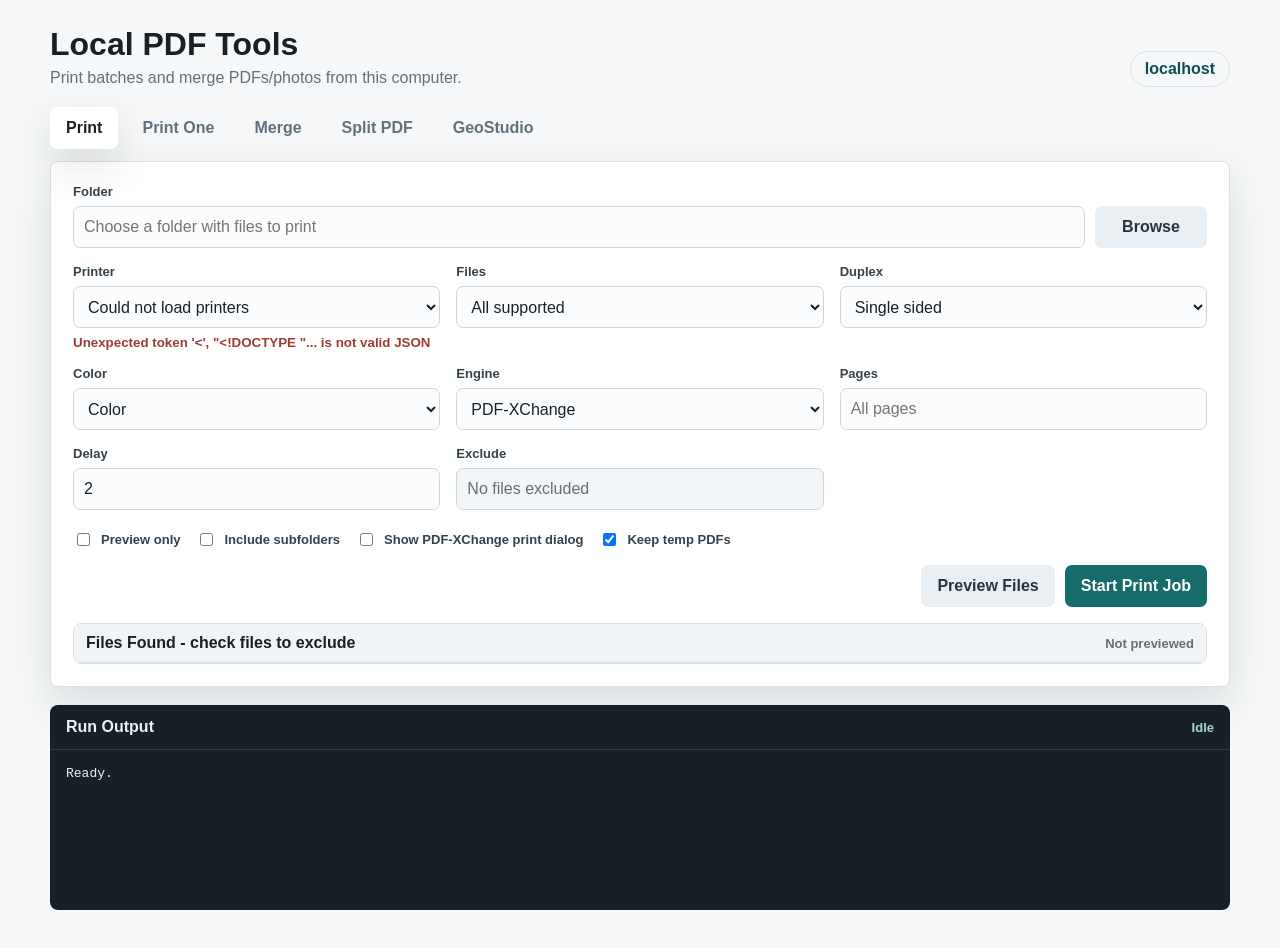
==== templates/index.html @ 912e40cc "Add PDF printer tools" ====
<!doctype html>
<html lang="en">
  <head>
    <meta charset="utf-8">
    <meta name="viewport" content="width=device-width, initial-scale=1">
    <title>Local PDF Tools</title>
    <link rel="stylesheet" href="/static/styles.css">
  </head>
  <body>
    <main class="shell">
      <header class="topbar">
        <div>
          <h1>Local PDF Tools</h1>
          <p>Print batches and merge PDFs/photos from this computer.</p>
        </div>
        <div class="status-pill">localhost</div>
      </header>

      <nav class="tabs" aria-label="Tool selector">
        <button class="tab active" type="button" data-tab="print-panel">Print</button>
        <button class="tab" type="button" data-tab="print-one-panel">Print One</button>
        <button class="tab" type="button" data-tab="merge-panel">Merge</button>
        <button class="tab" type="button" data-tab="split-panel">Split PDF</button>
        <button class="tab" type="button" data-tab="geostudio-panel">GeoStudio</button>
      </nav>

      <section id="print-panel" class="panel active">
        <form id="print-form" class="tool-grid">
          <div class="field wide">
            <label for="print-folder">Folder</label>
            <div class="picker-row">
              <input id="print-folder" name="folder" type="text" placeholder="Choose a folder with files to print">
              <button class="secondary" type="button" data-pick-folder="print-folder">Browse</button>
            </div>
          </div>

          <div class="field">
            <label for="printer">Printer</label>
            <select id="printer" name="printer">
              <option value="">Loading printers...</option>
            </select>
            <small id="printer-error" class="error"></small>
          </div>

          <div class="field pdf-output">
            <label for="save-pdf-folder">Output Folder</label>
            <div class="picker-row compact-picker">
              <input id="save-pdf-folder" name="save_pdf_folder" type="text" placeholder="Where PDF files will be saved">
              <button class="secondary" type="button" data-pick-folder="save-pdf-folder">Browse</button>
            </div>
          </div>

          <div class="field">
            <label for="mode">Files</label>
            <select id="mode" name="mode">
              <option value="all">All supported</option>
              <option value="pdf">PDF only</option>
              <option value="word">Word/RTF only</option>
              <option value="excel">Excel only</option>
            </select>
          </div>

          <div class="field paper-option">
            <label for="duplex">Duplex</label>
            <select id="duplex" name="duplex">
              <option value="none">Single sided</option>
              <option value="vertical">Long edge</option>
              <option value="horizontal">Short edge</option>
            </select>
          </div>

          <div class="field paper-option">
            <label for="color">Color</label>
            <select id="color" name="color">
              <option value="yes">Color</option>
              <option value="no">Black and white</option>
            </select>
          </div>

          <div class="field paper-option">
            <label for="backend">Engine</label>
            <select id="backend" name="backend">
              <option value="pdfxchange">PDF-XChange</option>
              <option value="shell">Windows shell</option>
            </select>
          </div>

          <div class="field">
            <label for="pages">Pages</label>
            <input id="pages" name="pages" type="text" placeholder="All pages">
          </div>

          <div class="field">
            <label for="delay">Delay</label>
            <input id="delay" name="delay" type="number" min="0" step="0.5" value="2">
          </div>

          <div class="field">
            <label for="exclude">Exclude</label>
            <input id="exclude" name="exclude" type="hidden">
            <div id="exclude-summary" class="readonly-summary">No files excluded</div>
          </div>

          <div class="checks wide">
            <label><input name="dry_run" type="checkbox"> Preview only</label>
            <label><input name="recursive" type="checkbox"> Include subfolders</label>
            <label class="paper-option"><input name="print_dialog" type="checkbox"> Show PDF-XChange print dialog</label>
            <label><input name="keep_temp_pdfs" type="checkbox" checked> Keep temp PDFs</label>
          </div>

          <div class="actions wide">
            <button class="secondary" id="preview-print-files" type="button">Preview Files</button>
            <button type="submit">Start Print Job</button>
          </div>

          <div class="file-preview wide">
            <div class="preview-head">
              <strong>Files Found - check files to exclude</strong>
              <span id="print-preview-count">Not previewed</span>
            </div>
            <div id="print-file-preview" class="preview-list"></div>
          </div>
        </form>
      </section>

      <section id="print-one-panel" class="panel">
        <form id="print-one-form" class="tool-grid">
          <div class="field wide">
            <label for="single-file">File</label>
            <div class="picker-row">
              <input id="single-file" name="file" type="text" placeholder="Choose one PDF/Word/Excel file to print">
              <button class="secondary" id="pick-print-file" type="button">Browse</button>
            </div>
          </div>

          <div class="field">
            <label for="single-printer">Printer</label>
            <select id="single-printer" name="printer">
              <option value="">Loading printers...</option>
            </select>
          </div>

          <div class="field pdf-output">
            <label for="single-save-pdf-folder">Output Folder</label>
            <div class="picker-row compact-picker">
              <input id="single-save-pdf-folder" name="save_pdf_folder" type="text" placeholder="Where PDF file will be saved">
              <button class="secondary" type="button" data-pick-folder="single-save-pdf-folder">Browse</button>
            </div>
          </div>

          <div class="field paper-option">
            <label for="single-duplex">Duplex</label>
            <select id="single-duplex" name="duplex">
              <option value="none">Single sided</option>
              <option value="vertical">Long edge</option>
              <option value="horizontal">Short edge</option>
            </select>
          </div>

          <div class="field paper-option">
            <label for="single-color">Color</label>
            <select id="single-color" name="color">
              <option value="yes">Color</option>
              <option value="no">Black and white</option>
            </select>
          </div>

          <div class="field paper-option">
            <label for="single-backend">Engine</label>
            <select id="single-backend" name="backend">
              <option value="pdfxchange">PDF-XChange</option>
              <option value="shell">Windows shell</option>
            </select>
          </div>

          <div class="field">
            <label for="single-pages">Pages</label>
            <input id="single-pages" name="pages" type="text" placeholder="All pages">
          </div>

          <div class="field">
            <label for="single-delay">Delay</label>
            <input id="single-delay" name="delay" type="number" min="0" step="0.5" value="2">
          </div>

          <div class="checks wide">
            <label><input name="dry_run" type="checkbox"> Preview only</label>
            <label class="paper-option"><input name="print_dialog" type="checkbox"> Show PDF-XChange print dialog</label>
            <label><input name="keep_temp_pdfs" type="checkbox" checked> Keep temp PDFs</label>
          </div>

          <div class="actions wide">
            <button type="submit">Print This File</button>
          </div>
        </form>
      </section>

      <section id="merge-panel" class="panel">
        <form id="merge-form" class="tool-grid">
          <div class="field wide">
            <label for="merge-folder">Folder</label>
            <div class="picker-row">
              <input id="merge-folder" name="folder" type="text" placeholder="Choose a folder, or pick exact files below">
              <button class="secondary" type="button" data-pick-folder="merge-folder">Browse</button>
            </div>
          </div>

          <div class="field wide">
            <label>Exact files</label>
            <div class="picker-row">
              <input id="merge-files-label" type="text" placeholder="No exact files selected" readonly>
              <button class="secondary" id="pick-merge-files" type="button">Pick Files</button>
            </div>
            <input id="merge-files" name="files" type="hidden">
          </div>

          <div class="field wide">
            <label for="output">Output PDF</label>
            <input id="output" name="output" type="text" placeholder="Blank creates merged_YYYYMMDD_HHMMSS.pdf">
          </div>

          <div class="field">
            <label for="merge-exclude">Exclude</label>
            <input id="merge-exclude" name="exclude" type="hidden">
            <div id="merge-exclude-summary" class="readonly-summary">No files excluded</div>
          </div>

          <div class="checks wide">
            <label><input name="recursive" type="checkbox"> Include subfolders</label>
            <label><input name="open_merged" type="checkbox" checked> Open in PDF-XChange</label>
          </div>

          <div class="actions wide">
            <button class="secondary" id="preview-merge-files" type="button">Preview Files</button>
            <button type="submit">Create Merged PDF</button>
          </div>

          <div class="file-preview wide">
            <div class="preview-head">
              <strong>Files Found - check files to exclude</strong>
              <span id="merge-preview-count">Not previewed</span>
            </div>
            <div id="merge-file-preview" class="preview-list"></div>
          </div>
        </form>
      </section>

      <section id="split-panel" class="panel">
        <form id="split-form" class="tool-grid">
          <div class="field wide">
            <label for="split-input-pdf">PDF</label>
            <div class="picker-row">
              <input id="split-input-pdf" name="input_pdf" type="text" placeholder="Choose one PDF to split">
              <button class="secondary" id="pick-split-pdf" type="button">Browse</button>
            </div>
          </div>

          <div class="field wide">
            <label for="split-output-folder">Output Folder</label>
            <div class="picker-row">
              <input id="split-output-folder" name="output_folder" type="text" placeholder="Where separated PDF files will be saved">
              <button class="secondary" type="button" data-pick-folder="split-output-folder">Browse</button>
            </div>
          </div>

          <div class="field wide">
            <label for="split-ranges">Pages</label>
            <input id="split-ranges" name="ranges" type="text" placeholder="Blank = one file per page, or use 1-3,4,5-7">
          </div>

          <div class="checks wide">
            <label><input name="open_folder" type="checkbox" checked> Open output folder</label>
          </div>

          <div class="actions wide">
            <button type="submit">Split PDF</button>
          </div>
        </form>
      </section>

      <section id="geostudio-panel" class="panel">
        <form id="geostudio-form" class="tool-grid">
          <div class="field wide">
            <label for="geostudio-project">GeoStudio Project</label>
            <div class="picker-row">
              <input id="geostudio-project" name="project" type="text" placeholder="Choose a .gsz file">
              <button class="secondary" id="pick-geostudio-file" type="button">Browse</button>
            </div>
          </div>

          <div class="field wide">
            <label for="geostudio-output-folder">Output Folder</label>
            <div class="picker-row">
              <input id="geostudio-output-folder" name="output_folder" type="text" placeholder="Where GeoStudio reports/PDFs will be saved">
              <button class="secondary" type="button" data-pick-folder="geostudio-output-folder">Browse</button>
            </div>
          </div>

          <div class="field wide">
            <label for="geostudio-analyses">Analyses</label>
            <div class="picker-row">
              <input id="geostudio-analyses" name="analyses" type="text" placeholder="Blank = all analyses, or comma-separated names">
              <button class="secondary" id="load-geostudio-analyses" type="button">Load</button>
            </div>
          </div>

          <div class="file-preview wide">
            <div class="preview-head">
              <strong>Analyses Found</strong>
              <span id="geostudio-analysis-count">Not loaded</span>
            </div>
            <div id="geostudio-analysis-preview" class="preview-list"></div>
          </div>

          <div class="checks wide">
            <label><input name="solve" type="checkbox"> Solve before report</label>
            <label><input name="results" type="checkbox" checked> Include results report</label>
            <label><input name="pdf" type="checkbox" checked> Convert HTML report to PDF</label>
            <label><input id="geostudio-print-pdf" name="print_pdf" type="checkbox"> Print generated PDFs</label>
            <label><input name="open_folder" type="checkbox" checked> Open output folder</label>
          </div>

          <div class="field">
            <label for="geostudio-pages-per-sheet">HTML-to-PDF Pages Per Sheet</label>
            <select id="geostudio-pages-per-sheet" name="pages_per_sheet">
              <option value="2" selected>2 pages</option>
              <option value="1">1 page</option>
              <option value="4">4 pages</option>
            </select>
          </div>

          <div class="field geostudio-print-option hidden">
            <label for="geostudio-printer">Printer</label>
            <select id="geostudio-printer" name="printer">
              <option value="">Loading printers...</option>
            </select>
          </div>

          <div class="field geostudio-print-option hidden">
            <label for="geostudio-print-pages">Pages</label>
            <input id="geostudio-print-pages" name="print_pages" type="text" placeholder="Blank = all pages">
          </div>

          <div class="field geostudio-print-option hidden">
            <label for="geostudio-print-backend">Engine</label>
            <select id="geostudio-print-backend" name="print_backend">
              <option value="pdfxchange">PDF-XChange</option>
              <option value="shell">Windows shell</option>
            </select>
          </div>

          <div class="actions wide">
            <button type="submit">Run GeoStudio Report</button>
          </div>
        </form>
      </section>

      <section class="output">
        <div class="output-head">
          <h2>Run Output</h2>
          <span id="job-status">Idle</span>
        </div>
        <pre id="log">Ready.</pre>
      </section>
    </main>

    <script src="/static/app.js"></script>
  </body>
</html>
---- static/styles.css ----
:root {
  color-scheme: light;
  --bg: #f5f7f8;
  --panel: #ffffff;
  --text: #172026;
  --muted: #62707a;
  --line: #d9e0e5;
  --accent: #166b6b;
  --accent-dark: #0d4e4f;
  --danger: #a13a32;
  --shadow: 0 16px 38px rgba(28, 42, 52, 0.12);
}

* {
  box-sizing: border-box;
}

body {
  margin: 0;
  min-height: 100vh;
  background: var(--bg);
  color: var(--text);
  font-family: "Segoe UI", Arial, sans-serif;
}

.shell {
  width: min(1180px, calc(100% - 32px));
  margin: 0 auto;
  padding: 26px 0 38px;
}

.topbar {
  align-items: flex-end;
  display: flex;
  justify-content: space-between;
  gap: 20px;
  margin-bottom: 20px;
}

h1,
h2,
p {
  margin: 0;
}

h1 {
  font-size: 32px;
  font-weight: 700;
}

.topbar p {
  color: var(--muted);
  margin-top: 6px;
}

.status-pill {
  border: 1px solid var(--line);
  border-radius: 999px;
  color: var(--accent-dark);
  font-weight: 700;
  padding: 8px 14px;
}

.tabs {
  display: flex;
  gap: 8px;
  margin-bottom: 12px;
}

.tab,
button {
  border: 0;
  border-radius: 7px;
  cursor: pointer;
  font: inherit;
  font-weight: 700;
}

.tab {
  background: transparent;
  color: var(--muted);
  padding: 10px 16px;
}

.tab.active {
  background: var(--panel);
  box-shadow: var(--shadow);
  color: var(--text);
}

.panel {
  background: var(--panel);
  border: 1px solid var(--line);
  border-radius: 8px;
  box-shadow: var(--shadow);
  display: none;
  padding: 22px;
}

.panel.active {
  display: block;
}

.tool-grid {
  display: grid;
  gap: 16px;
  grid-template-columns: repeat(3, minmax(0, 1fr));
}

.wide {
  grid-column: 1 / -1;
}

.field {
  display: flex;
  flex-direction: column;
  gap: 7px;
}

.hidden {
  display: none !important;
}

label {
  color: #33424c;
  font-size: 13px;
  font-weight: 700;
}

input,
select {
  background: #fbfcfd;
  border: 1px solid #cdd6dc;
  border-radius: 7px;
  color: var(--text);
  font: inherit;
  min-height: 42px;
  padding: 8px 10px;
  width: 100%;
}

input:focus,
select:focus {
  border-color: var(--accent);
  outline: 3px solid rgba(22, 107, 107, 0.15);
}

.picker-row {
  display: grid;
  gap: 10px;
  grid-template-columns: minmax(0, 1fr) 112px;
}

button {
  background: var(--accent);
  color: #ffffff;
  min-height: 42px;
  padding: 10px 16px;
}

button:hover {
  background: var(--accent-dark);
}

button.secondary {
  background: #e8eef1;
  color: #26343d;
}

button.secondary:hover {
  background: #d8e2e7;
}

.checks {
  display: flex;
  flex-wrap: wrap;
  gap: 16px;
  padding-top: 4px;
}

.checks label {
  align-items: center;
  display: flex;
  gap: 8px;
}

.checks input {
  min-height: auto;
  width: auto;
}

.actions {
  display: flex;
  gap: 10px;
  justify-content: flex-end;
}

.file-preview {
  border: 1px solid var(--line);
  border-radius: 8px;
  overflow: hidden;
}

.preview-head {
  align-items: center;
  background: #f0f4f6;
  border-bottom: 1px solid var(--line);
  display: flex;
  justify-content: space-between;
  padding: 10px 12px;
}

.preview-head span {
  color: var(--muted);
  font-size: 13px;
  font-weight: 700;
}

.preview-list {
  max-height: 260px;
  overflow: auto;
}

.file-row {
  align-items: center;
  border-bottom: 1px solid #edf1f3;
  display: grid;
  gap: 10px;
  grid-template-columns: 18px 34px minmax(0, 1fr);
  padding: 9px 12px;
}

.file-row:last-child {
  border-bottom: 0;
}

.file-row input {
  min-height: auto;
  width: auto;
}

.file-index {
  background: #e3ecef;
  border-radius: 999px;
  color: #2c414a;
  font-size: 12px;
  font-weight: 800;
  padding: 3px 0;
  text-align: center;
}

.file-name {
  overflow-wrap: anywhere;
}

.output {
  background: #172026;
  border-radius: 8px;
  color: #eaf1f4;
  margin-top: 18px;
  overflow: hidden;
}

.output-head {
  align-items: center;
  border-bottom: 1px solid rgba(255, 255, 255, 0.12);
  display: flex;
  justify-content: space-between;
  padding: 13px 16px;
}

.output h2 {
  font-size: 16px;
}

#job-status {
  color: #a8d8d6;
  font-size: 13px;
  font-weight: 700;
}

pre {
  margin: 0;
  max-height: 330px;
  min-height: 160px;
  overflow: auto;
  padding: 16px;
  white-space: pre-wrap;
}

.error {
  color: var(--danger);
  font-weight: 700;
}

.readonly-summary {
  align-items: center;
  background: #f3f6f8;
  border: 1px solid #cdd6dc;
  border-radius: 7px;
  color: var(--muted);
  display: flex;
  min-height: 42px;
  padding: 8px 10px;
}

.compact-picker {
  grid-template-columns: minmax(0, 1fr) 88px;
}

@media (max-width: 820px) {
  .topbar {
    align-items: flex-start;
    flex-direction: column;
  }

  .tool-grid {
    grid-template-columns: 1fr;
  }

  .picker-row {
    grid-template-columns: 1fr;
  }

  .actions {
    justify-content: stretch;
  }

  .actions button {
    width: 100%;
  }
}
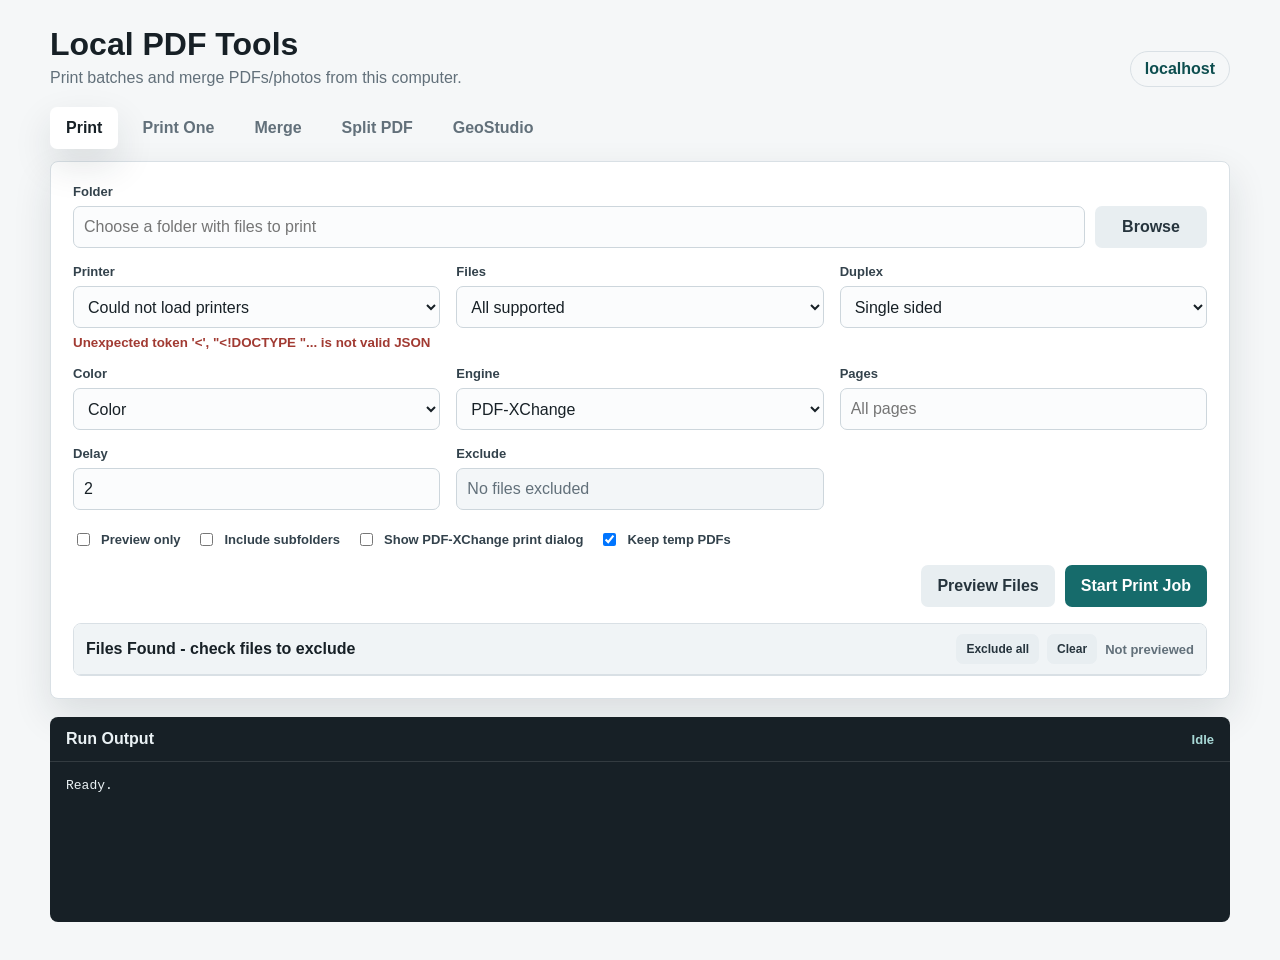
==== commit 034a1cf3: "Update with Geostudio" ====
--- a/templates/index.html
+++ b/templates/index.html
@@ -45,7 +45,7 @@
           <div class="field pdf-output">
             <label for="save-pdf-folder">Output Folder</label>
             <div class="picker-row compact-picker">
-              <input id="save-pdf-folder" name="save_pdf_folder" type="text" placeholder="Where PDF files will be saved">
+              <input id="save-pdf-folder" name="save_pdf_folder" type="text" placeholder="Blank saves beside the input files">
               <button class="secondary" type="button" data-pick-folder="save-pdf-folder">Browse</button>
             </div>
           </div>
@@ -116,7 +116,11 @@
           <div class="file-preview wide">
             <div class="preview-head">
               <strong>Files Found - check files to exclude</strong>
-              <span id="print-preview-count">Not previewed</span>
+              <div class="preview-tools">
+                <button class="tiny secondary" type="button" data-select-preview="print-file-preview">Exclude all</button>
+                <button class="tiny secondary" type="button" data-clear-preview="print-file-preview">Clear</button>
+                <span id="print-preview-count">Not previewed</span>
+              </div>
             </div>
             <div id="print-file-preview" class="preview-list"></div>
           </div>
@@ -143,7 +147,7 @@
           <div class="field pdf-output">
             <label for="single-save-pdf-folder">Output Folder</label>
             <div class="picker-row compact-picker">
-              <input id="single-save-pdf-folder" name="save_pdf_folder" type="text" placeholder="Where PDF file will be saved">
+              <input id="single-save-pdf-folder" name="save_pdf_folder" type="text" placeholder="Blank saves beside the input file">
               <button class="secondary" type="button" data-pick-folder="single-save-pdf-folder">Browse</button>
             </div>
           </div>
@@ -216,7 +220,7 @@
 
           <div class="field wide">
             <label for="output">Output PDF</label>
-            <input id="output" name="output" type="text" placeholder="Blank creates merged_YYYYMMDD_HHMMSS.pdf">
+            <input id="output" name="output" type="text" placeholder="Blank saves merged_YYYYMMDD_HHMMSS.pdf in the input folder">
           </div>
 
           <div class="field">
@@ -227,7 +231,7 @@
 
           <div class="checks wide">
             <label><input name="recursive" type="checkbox"> Include subfolders</label>
-            <label><input name="open_merged" type="checkbox" checked> Open in PDF-XChange</label>
+            <label><input name="open_merged" type="checkbox"> Open in PDF-XChange</label>
           </div>
 
           <div class="actions wide">
@@ -238,7 +242,11 @@
           <div class="file-preview wide">
             <div class="preview-head">
               <strong>Files Found - check files to exclude</strong>
-              <span id="merge-preview-count">Not previewed</span>
+              <div class="preview-tools">
+                <button class="tiny secondary" type="button" data-select-preview="merge-file-preview">Exclude all</button>
+                <button class="tiny secondary" type="button" data-clear-preview="merge-file-preview">Clear</button>
+                <span id="merge-preview-count">Not previewed</span>
+              </div>
             </div>
             <div id="merge-file-preview" class="preview-list"></div>
           </div>
@@ -258,7 +266,7 @@
           <div class="field wide">
             <label for="split-output-folder">Output Folder</label>
             <div class="picker-row">
-              <input id="split-output-folder" name="output_folder" type="text" placeholder="Where separated PDF files will be saved">
+              <input id="split-output-folder" name="output_folder" type="text" placeholder="Blank saves beside the input PDF">
               <button class="secondary" type="button" data-pick-folder="split-output-folder">Browse</button>
             </div>
           </div>
@@ -269,7 +277,7 @@
           </div>
 
           <div class="checks wide">
-            <label><input name="open_folder" type="checkbox" checked> Open output folder</label>
+            <label><input name="open_folder" type="checkbox"> Open output folder</label>
           </div>
 
           <div class="actions wide">
@@ -291,7 +299,7 @@
           <div class="field wide">
             <label for="geostudio-output-folder">Output Folder</label>
             <div class="picker-row">
-              <input id="geostudio-output-folder" name="output_folder" type="text" placeholder="Where GeoStudio reports/PDFs will be saved">
+              <input id="geostudio-output-folder" name="output_folder" type="text" placeholder="Blank saves beside the GeoStudio project">
               <button class="secondary" type="button" data-pick-folder="geostudio-output-folder">Browse</button>
             </div>
           </div>
@@ -307,7 +315,11 @@
           <div class="file-preview wide">
             <div class="preview-head">
               <strong>Analyses Found</strong>
-              <span id="geostudio-analysis-count">Not loaded</span>
+              <div class="preview-tools">
+                <button class="tiny secondary" type="button" data-select-preview="geostudio-analysis-preview">Select all</button>
+                <button class="tiny secondary" type="button" data-clear-preview="geostudio-analysis-preview">Clear</button>
+                <span id="geostudio-analysis-count">Not loaded</span>
+              </div>
             </div>
             <div id="geostudio-analysis-preview" class="preview-list"></div>
           </div>
@@ -315,9 +327,7 @@
           <div class="checks wide">
             <label><input name="solve" type="checkbox"> Solve before report</label>
             <label><input name="results" type="checkbox" checked> Include results report</label>
-            <label><input name="pdf" type="checkbox" checked> Convert HTML report to PDF</label>
-            <label><input id="geostudio-print-pdf" name="print_pdf" type="checkbox"> Print generated PDFs</label>
-            <label><input name="open_folder" type="checkbox" checked> Open output folder</label>
+            <label><input name="open_folder" type="checkbox"> Open output folder</label>
           </div>
 
           <div class="field">
@@ -326,26 +336,6 @@
               <option value="2" selected>2 pages</option>
               <option value="1">1 page</option>
               <option value="4">4 pages</option>
-            </select>
-          </div>
-
-          <div class="field geostudio-print-option hidden">
-            <label for="geostudio-printer">Printer</label>
-            <select id="geostudio-printer" name="printer">
-              <option value="">Loading printers...</option>
-            </select>
-          </div>
-
-          <div class="field geostudio-print-option hidden">
-            <label for="geostudio-print-pages">Pages</label>
-            <input id="geostudio-print-pages" name="print_pages" type="text" placeholder="Blank = all pages">
-          </div>
-
-          <div class="field geostudio-print-option hidden">
-            <label for="geostudio-print-backend">Engine</label>
-            <select id="geostudio-print-backend" name="print_backend">
-              <option value="pdfxchange">PDF-XChange</option>
-              <option value="shell">Windows shell</option>
             </select>
           </div>
 
--- a/static/styles.css
+++ b/static/styles.css
@@ -171,6 +171,12 @@
   background: #d8e2e7;
 }
 
+button.tiny {
+  font-size: 12px;
+  min-height: 30px;
+  padding: 5px 10px;
+}
+
 .checks {
   display: flex;
   flex-wrap: wrap;
@@ -206,6 +212,7 @@
   background: #f0f4f6;
   border-bottom: 1px solid var(--line);
   display: flex;
+  gap: 12px;
   justify-content: space-between;
   padding: 10px 12px;
 }
@@ -214,6 +221,14 @@
   color: var(--muted);
   font-size: 13px;
   font-weight: 700;
+}
+
+.preview-tools {
+  align-items: center;
+  display: flex;
+  flex-wrap: wrap;
+  gap: 8px;
+  justify-content: flex-end;
 }
 
 .preview-list {
@@ -329,4 +344,13 @@
   .actions button {
     width: 100%;
   }
-}
+
+  .preview-head {
+    align-items: flex-start;
+    flex-direction: column;
+  }
+
+  .preview-tools {
+    justify-content: flex-start;
+  }
+}
